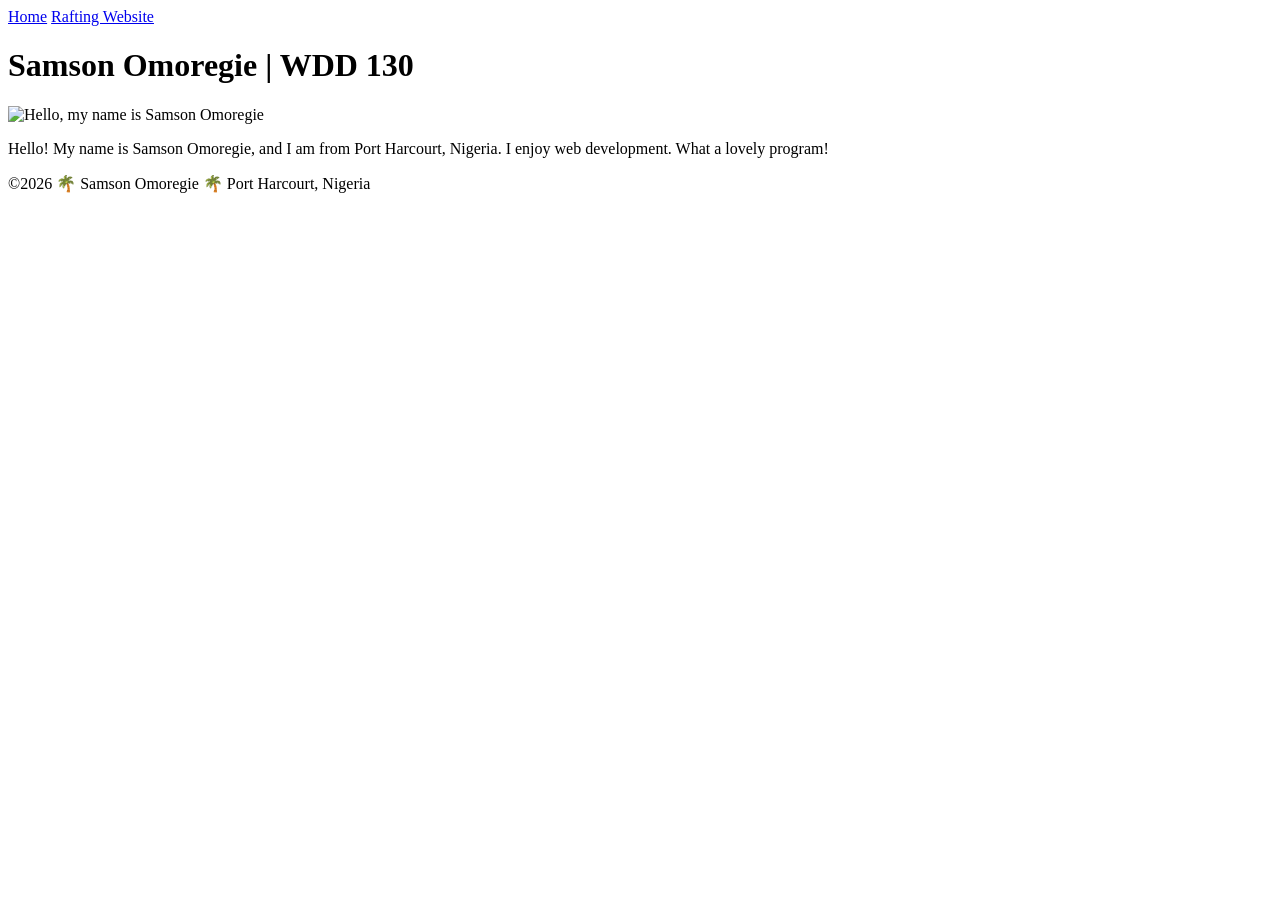
==== index-backup.html @ 8d1819d0 "Create index-backup.html" ====
<!DOCTYPE html>
<html lang="en-US">
<head>
    <meta charset="UTF-8">
    <meta name="viewport" content="width=device-width, initial-scale=1.0">
    <title>Samson Omoregie | WDD 130</title>
</head>
<body>
    <header>
        <nav>
            <a href="#">Home</a>
            <a href="wwr/">Rafting Website</a>
        </nav>
    </header>
    
    <main>
        <h1>Samson Omoregie | WDD 130</h1>
        <img src="IMG-20261025-WA5269.jpg" alt="Hello, my name is Samson Omoregie" width="200">
        <p>Hello! My name is Samson Omoregie, and I am from Port Harcourt, Nigeria. I enjoy web development. What a lovely program!</p>
    </main>
      
    <footer>
        <p>©2026 🌴 Samson Omoregie 🌴 Port Harcourt, Nigeria</p>
    </footer>
</body>
</html>
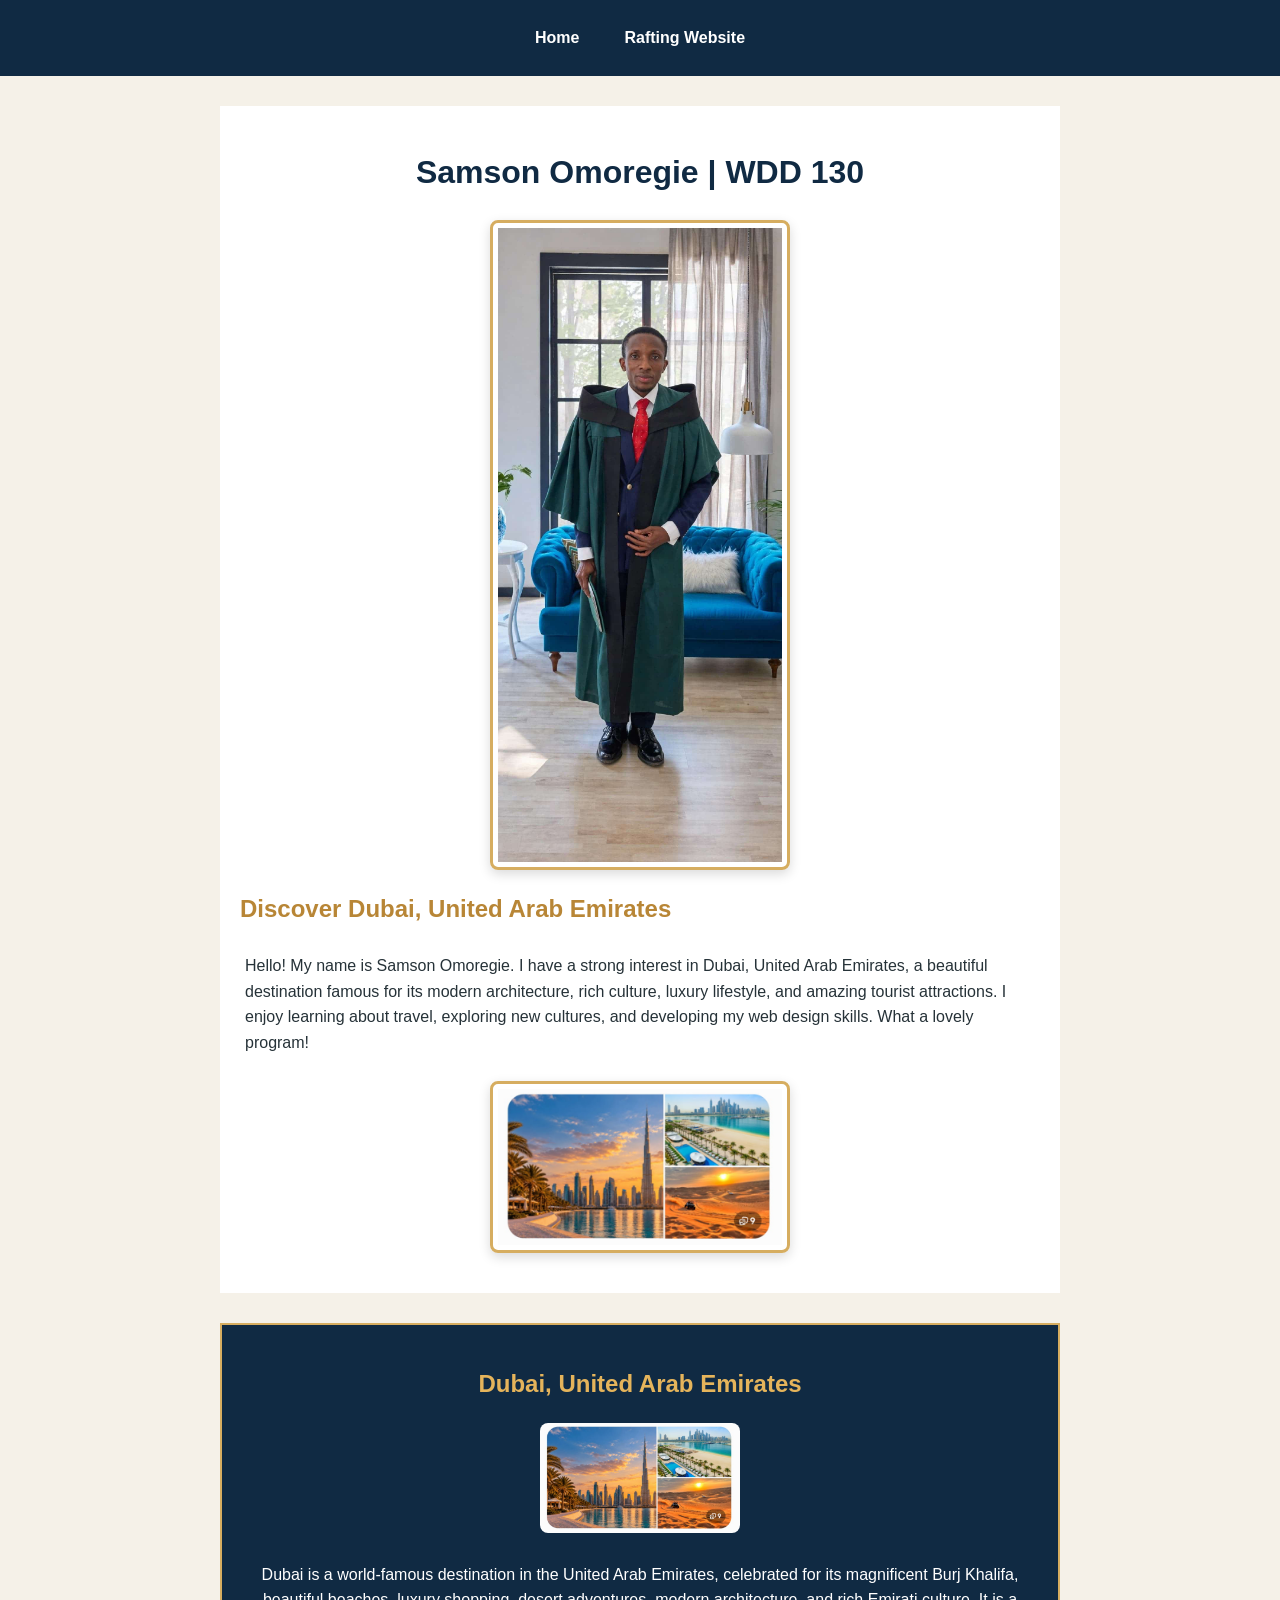
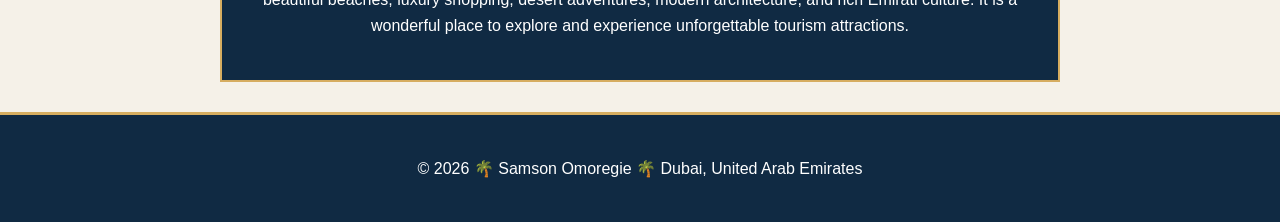
==== commit e397eccf: "Update index-backup.html" ====
--- a/index-backup.html
+++ b/index-backup.html
@@ -4,7 +4,11 @@
     <meta charset="UTF-8">
     <meta name="viewport" content="width=device-width, initial-scale=1.0">
     <title>Samson Omoregie | WDD 130</title>
+    <meta name="description" content="Explore Dubai, United Arab Emirates, with Samson Omoregie, a WDD 130 student passionate about web development, travel, and tourism.">
+    <meta name="author" content="Samson Omoregie">
+    <link rel="stylesheet" href="styles/styles.css">
 </head>
+
 <body>
     <header>
         <nav>
@@ -15,12 +19,26 @@
     
     <main>
         <h1>Samson Omoregie | WDD 130</h1>
-        <img src="IMG-20261025-WA5269.jpg" alt="Hello, my name is Samson Omoregie" width="200">
-        <p>Hello! My name is Samson Omoregie, and I am from Port Harcourt, Nigeria. I enjoy web development. What a lovely program!</p>
+
+        <img src="images/personal-photo.jpg" alt="Samson Omoregie">
+
+        <h2>Discover Dubai, United Arab Emirates</h2>
+
+        <p>Hello! My name is Samson Omoregie. I have a strong interest in Dubai, United Arab Emirates, a beautiful destination famous for its modern architecture, rich culture, luxury lifestyle, and amazing tourist attractions. I enjoy learning about travel, exploring new cultures, and developing my web design skills. What a lovely program!</p>
+
+        <img src="images/dubai.jpg" alt="Beautiful city of Dubai, UAE">
     </main>
+
+    <aside>
+        <h2>Dubai, United Arab Emirates</h2>
+
+        <img src="images/dubai.jpg" alt="Beautiful view of Dubai, UAE" width="200">
+
+        <p>Dubai is a world-famous destination in the United Arab Emirates, celebrated for its magnificent Burj Khalifa, beautiful beaches, luxury shopping, desert adventures, modern architecture, and rich Emirati culture. It is a wonderful place to explore and experience unforgettable tourism attractions.</p>
+    </aside>
       
     <footer>
-        <p>©2026 🌴 Samson Omoregie 🌴 Port Harcourt, Nigeria</p>
+        <p>© 2026 🌴 Samson Omoregie 🌴 Dubai, United Arab Emirates</p>
     </footer>
 </body>
 </html>
--- a/styles/styles.css
+++ b/styles/styles.css
@@ -0,0 +1,130 @@
+
+/* Dubai-inspired WDD 130 Homepage Styles */
+
+* {
+    box-sizing: border-box;
+}
+
+body {
+    font-family: Arial, sans-serif;
+    margin: 0;
+    background-color: #f5f1e8;
+    color: #263238;
+    line-height: 1.6;
+}
+
+header {
+    background-color: #102a43;
+}
+
+nav {
+    padding: 15px;
+    display: flex;
+    justify-content: center;
+    gap: 25px;
+    flex-wrap: wrap;
+}
+
+nav a {
+    color: white;
+    text-decoration: none;
+    padding: 10px;
+    font-weight: bold;
+}
+
+nav a:hover {
+    color: #e5b45b;
+}
+
+main {
+    max-width: 840px;
+    margin: 30px auto;
+    padding: 20px;
+    background-color: white;
+}
+
+h1 {
+    color: #102a43;
+    text-align: center;
+}
+
+h2 {
+    color: #b88636;
+}
+
+main img {
+    max-width: 100%;
+    width: 300px;
+    height: auto;
+    display: block;
+    margin: 20px auto;
+    border: 3px solid #d6ad60;
+    border-radius: 8px;
+    padding: 5px;
+    box-shadow: 0 4px 12px rgba(0, 0, 0, 0.15);
+}
+
+.tags {
+    display: flex;
+    justify-content: center;
+    gap: 12px;
+    flex-wrap: wrap;
+    margin: 20px 0;
+}
+
+.tags span {
+    background-color: #102a43;
+    color: white;
+    padding: 8px 14px;
+    border-radius: 20px;
+}
+
+aside {
+    max-width: 840px;
+    margin: 25px auto;
+    padding: 20px;
+    border: 2px solid #d6ad60;
+    background-color: #102a43;
+    color: white;
+    text-align: center;
+}
+
+aside h2 {
+    color: #e5b45b;
+}
+
+aside img {
+    width: 200px;
+    max-width: 100%;
+    height: auto;
+    border-radius: 8px;
+}
+
+footer {
+    margin-top: 30px;
+    padding: 20px;
+    border-top: 3px solid #d6ad60;
+    background-color: #102a43;
+    color: white;
+    text-align: center;
+}
+
+p {
+    padding: 5px;
+}
+
+@media screen and (max-width: 600px) {
+    main,
+    aside {
+        margin: 15px;
+    }
+
+    nav {
+        gap: 5px;
+    }
+
+    main img {
+        width: 100%;
+        max-width: 300px;
+    }
+}
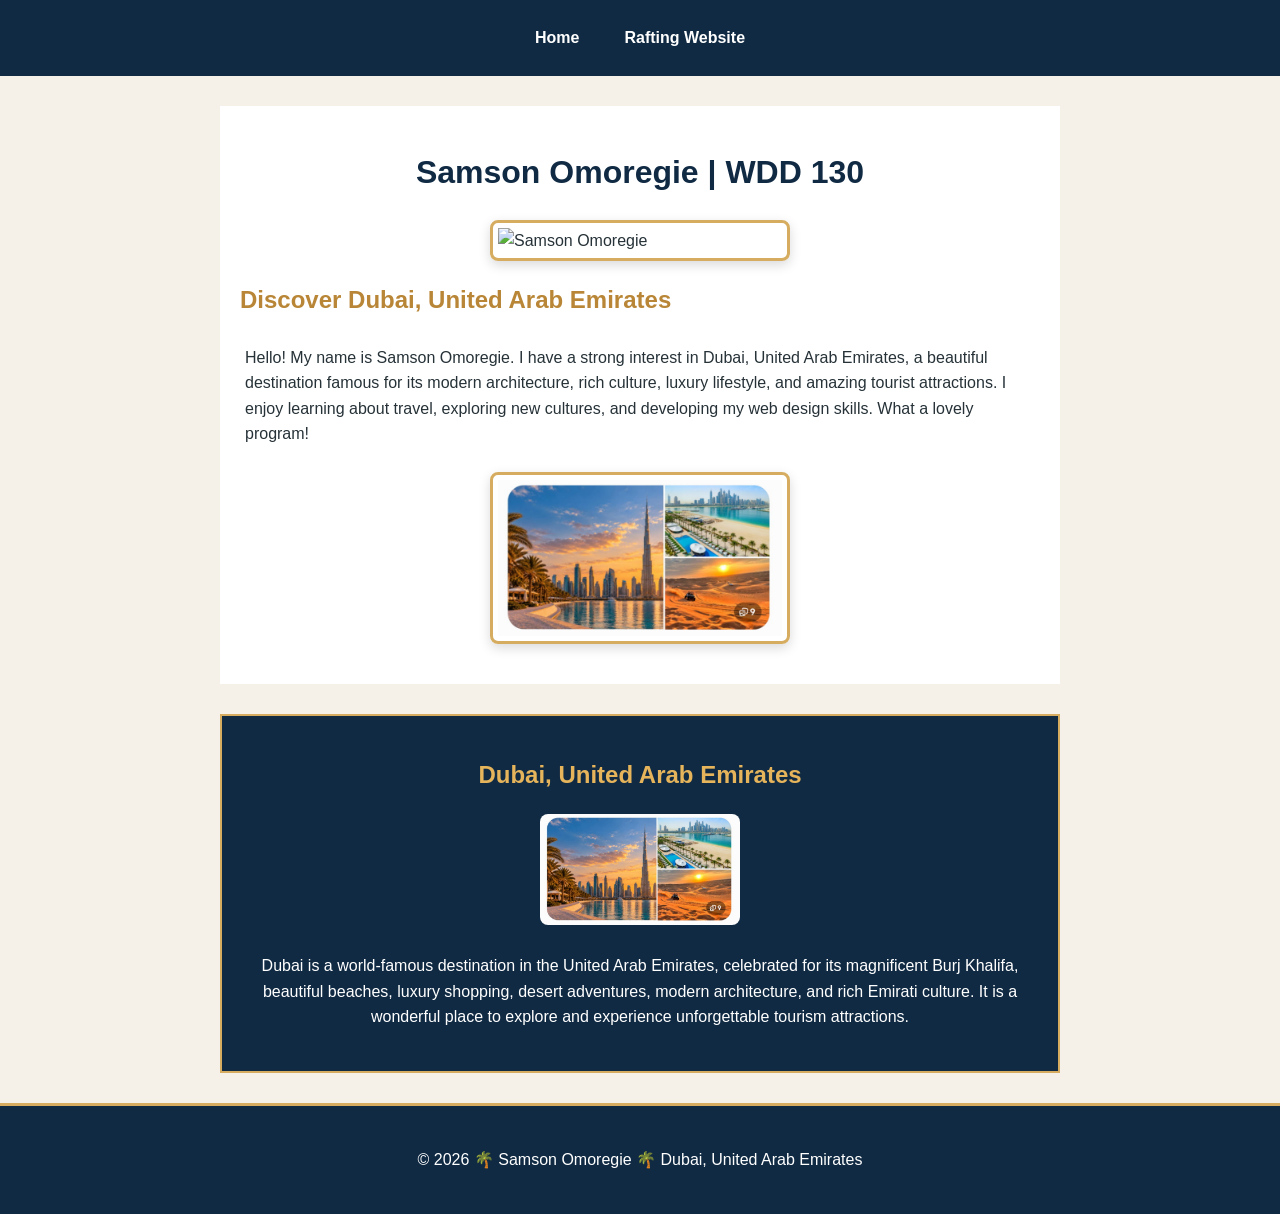
==== commit 8e890ec3: "Update index-backup.html" ====
--- a/index-backup.html
+++ b/index-backup.html
@@ -20,7 +20,7 @@
     <main>
         <h1>Samson Omoregie | WDD 130</h1>
 
-        <img src="images/personal-photo.jpg" alt="Samson Omoregie">
+        <img src="images/profile.jpg" alt="Samson Omoregie">
 
         <h2>Discover Dubai, United Arab Emirates</h2>
 
